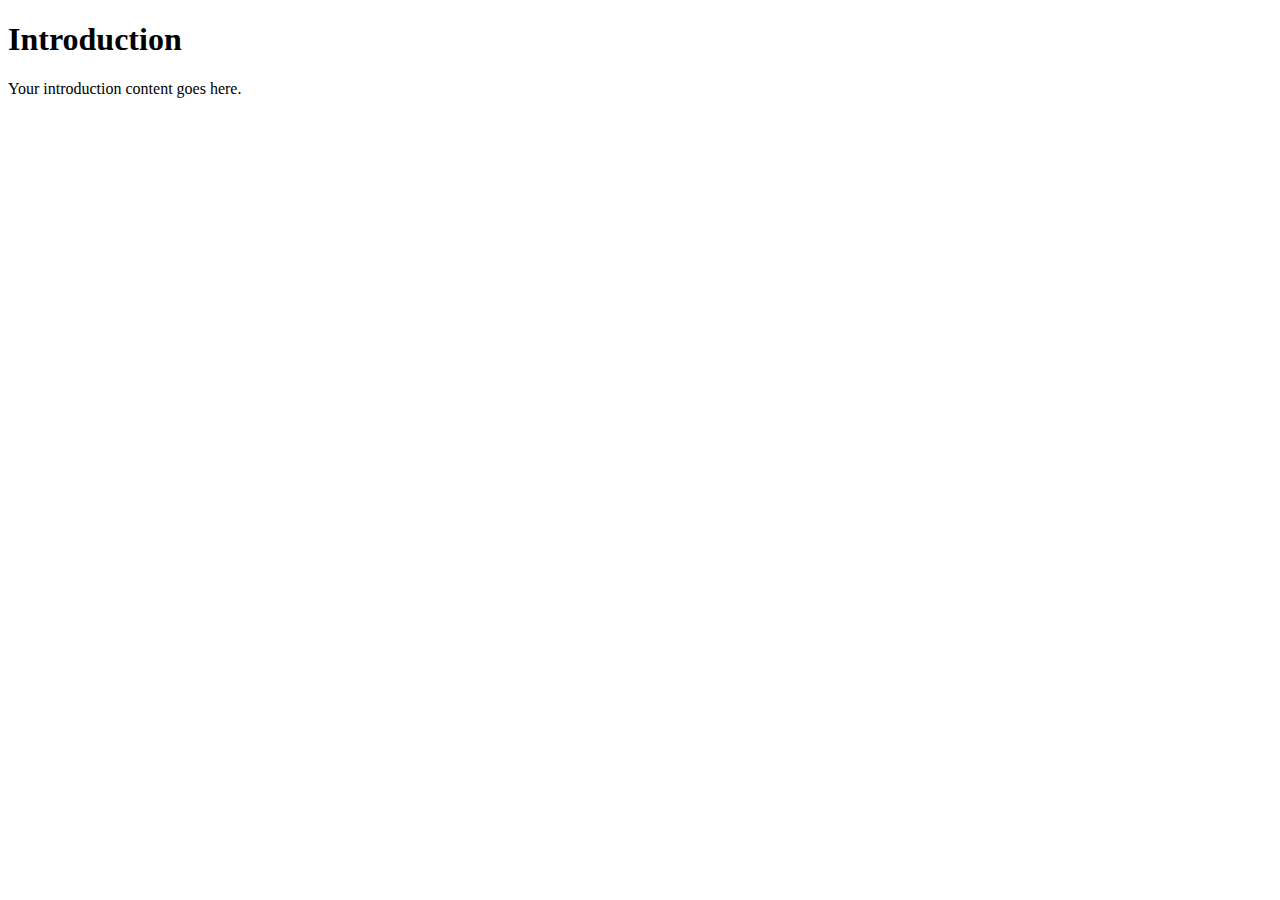
==== docs/introduction.html @ 51cdda9c "Create introduction.html" ====
<!DOCTYPE html>
<html lang="en">

<head>
    <meta charset="UTF-8">
    <meta name="viewport" content="width=device-width, initial-scale=1.0">
    <title>Introduction</title>
</head>

<body>
    <h1>Introduction</h1>
    <p>Your introduction content goes here.</p>
</body>

</html>
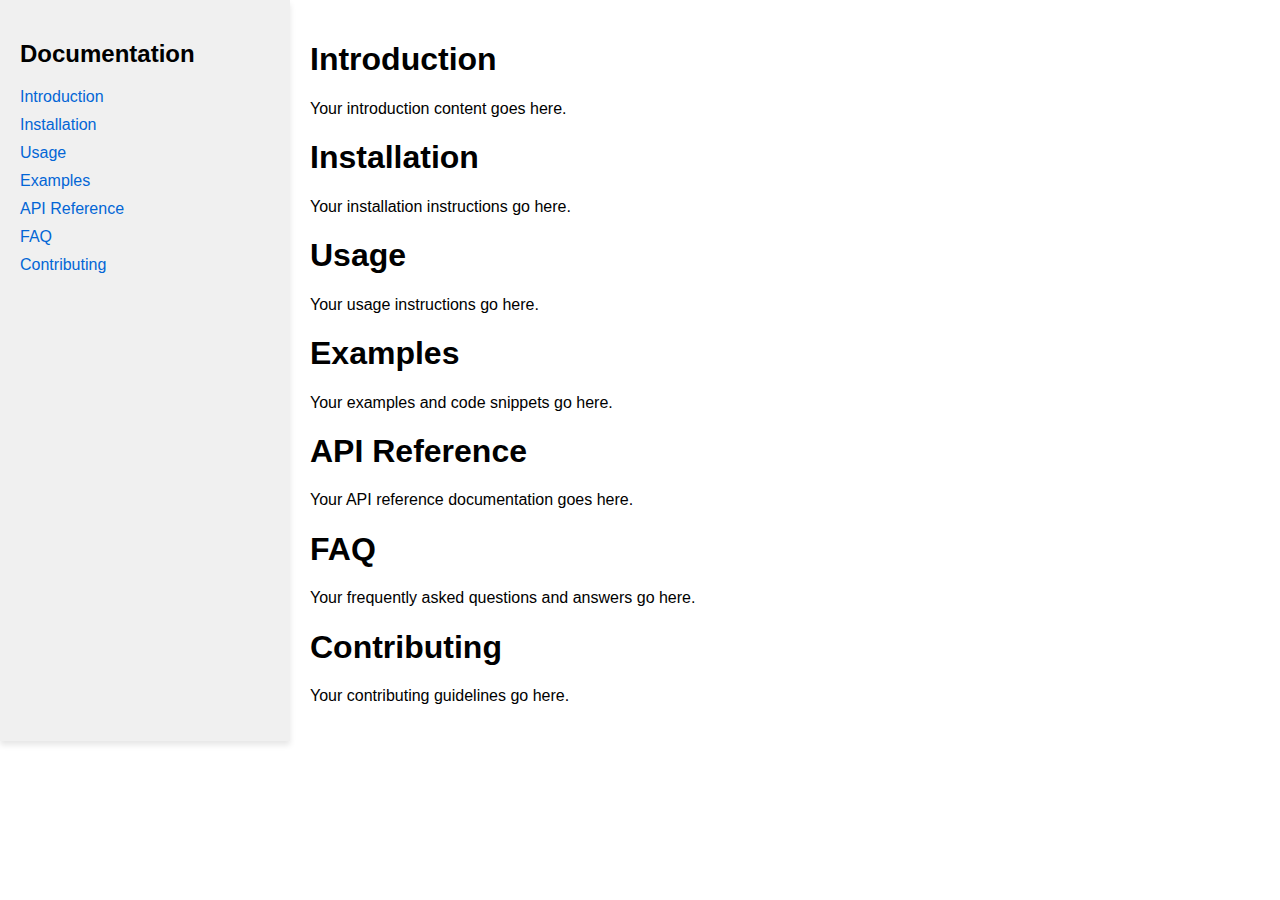
==== commit 72413608: "Update introduction.html" ====
--- a/docs/introduction.html
+++ b/docs/introduction.html
@@ -4,12 +4,87 @@
 <head>
     <meta charset="UTF-8">
     <meta name="viewport" content="width=device-width, initial-scale=1.0">
-    <title>Introduction</title>
+    <title>Your Documentation</title>
+    <style>
+        body {
+            font-family: 'Arial', sans-serif;
+            margin: 0;
+            padding: 0;
+            display: flex;
+        }
+
+        #sidebar {
+            background-color: #f0f0f0;
+            width: 250px;
+            padding: 20px;
+            box-shadow: 0 4px 6px rgba(0, 0, 0, 0.1);
+        }
+
+        #content {
+            flex: 1;
+            padding: 20px;
+        }
+
+        ul {
+            list-style: none;
+            padding: 0;
+            margin: 0;
+        }
+
+        ul li {
+            margin-bottom: 10px;
+        }
+
+        a {
+            text-decoration: none;
+            color: #0366d6;
+        }
+
+        a:hover {
+            text-decoration: underline;
+        }
+    </style>
 </head>
 
 <body>
-    <h1>Introduction</h1>
-    <p>Your introduction content goes here.</p>
+    <div id="sidebar">
+        <h2>Documentation</h2>
+        <ul>
+            <li><a href="#introduction">Introduction</a></li>
+            <li><a href="#installation">Installation</a></li>
+            <li><a href="#usage">Usage</a></li>
+            <li><a href="#examples">Examples</a></li>
+            <li><a href="#api-reference">API Reference</a></li>
+            <li><a href="#faq">FAQ</a></li>
+            <li><a href="#contributing">Contributing</a></li>
+            <!-- Add more pages as needed -->
+        </ul>
+    </div>
+
+    <div id="content">
+        <h1 id="introduction">Introduction</h1>
+        <p>Your introduction content goes here.</p>
+
+        <h1 id="installation">Installation</h1>
+        <p>Your installation instructions go here.</p>
+
+        <h1 id="usage">Usage</h1>
+        <p>Your usage instructions go here.</p>
+
+        <h1 id="examples">Examples</h1>
+        <p>Your examples and code snippets go here.</p>
+
+        <h1 id="api-reference">API Reference</h1>
+        <p>Your API reference documentation goes here.</p>
+
+        <h1 id="faq">FAQ</h1>
+        <p>Your frequently asked questions and answers go here.</p>
+
+        <h1 id="contributing">Contributing</h1>
+        <p>Your contributing guidelines go here.</p>
+
+        <!-- Add more sections as needed -->
+    </div>
 </body>
 
 </html>
